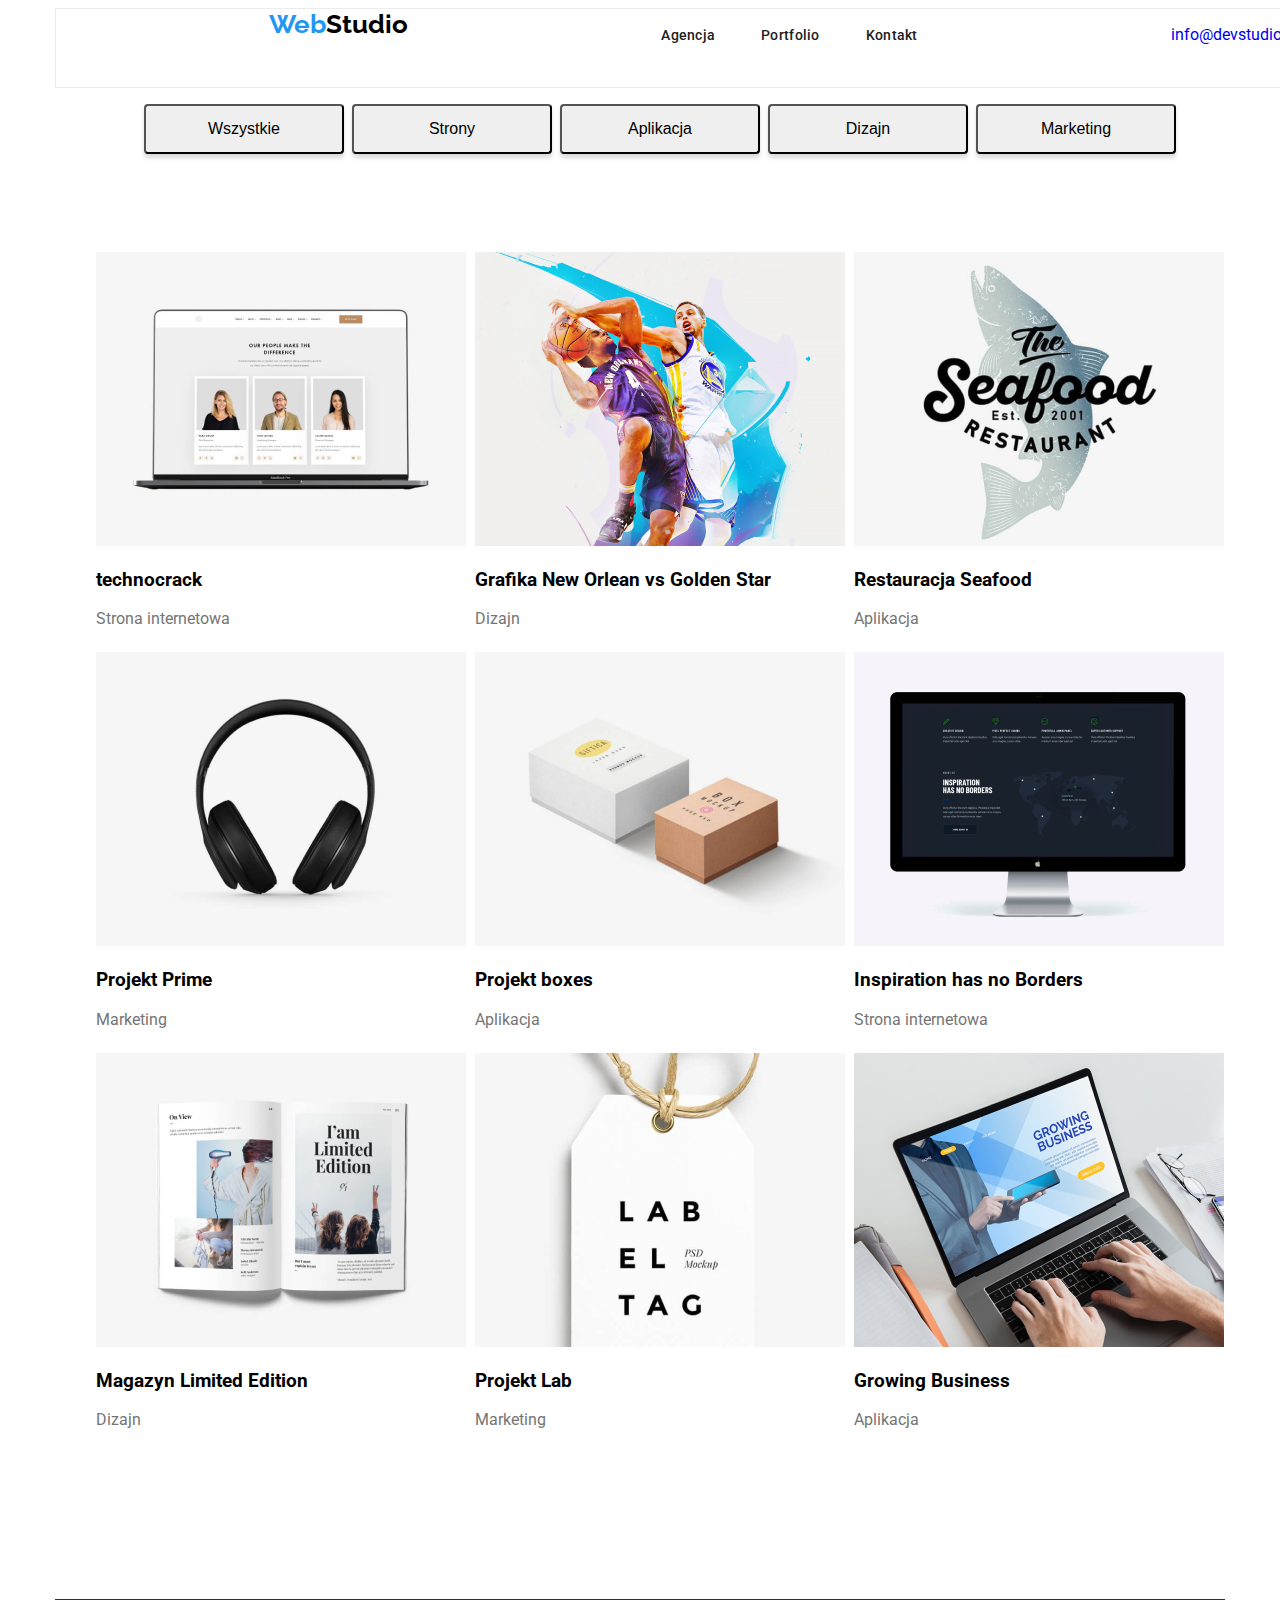
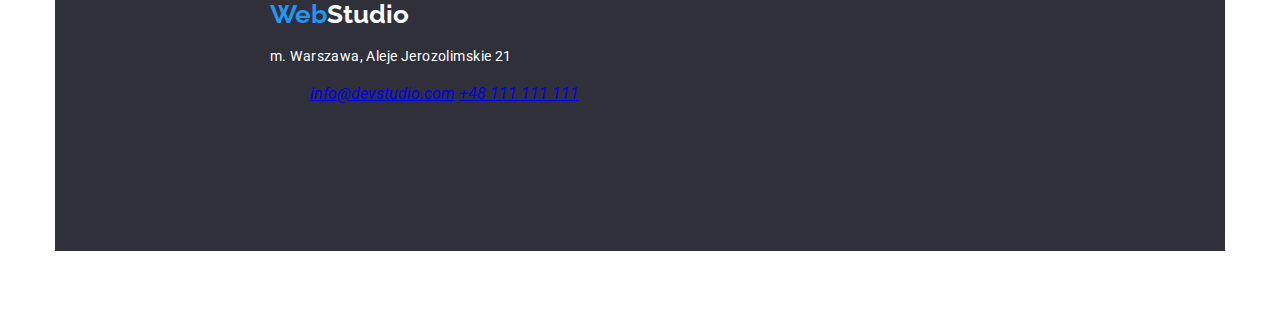
==== portfolio.html @ b5181aa5 "me" ====
<!DOCTYPE html>
<html lang="pl">
  <head>
    <meta charset="UTF-8" />
    <meta http-equiv="X-UA-Compatible" content="IE=edge" />
    <meta name="viewport" content="width=device-width, initial-scale=1.0" />
    <title>Portfolio</title>
    <link rel="preconnect" href="https://fonts.googleapis.com" />
    <link rel="preconnect" href="https://fonts.gstatic.com" crossorigin />
    <link
      href="https://fonts.googleapis.com/css2?family=Montserrat:ital,wght@0,400;1,700&family=Raleway:wght@700&family=Roboto:wght@400;500;700;900&display=swap"
      rel="stylesheet"
    />
    <link rel="stylesheet" href="./css/styles.css" />
  </head>
  <div class="container">
    <body>
      <header class="navbar">
        <div class="section-header">
        <a href="/" class="logo"
          ><span class="color-one">Web</span
          ><span class="color-two">Studio</span></a
        >
        <nav class="navigation">
          <ul class="social-links">
            <li><a class="link" href="./index.html">Agencja</a></li>
            <li><a class="link" href="Portfolio">Portfolio</a></li>
            <li><a class="link" href="Kontakt">Kontakt</a></li>
          </ul>
        </nav>
        <ul>
          <a class="links" href="mailto:info@devstudio.com" class="contact"
            >info@devstudio.com</a
          >
          <a class="links" href="tel:+48111111111" class="contact"
            >+48 111 111 111</a
          >

        </ul>
      </header>
      <main>
        
        <ul class="section-two">
          <button class="button" class="pointer" type="button">
            Wszystkie
          </button>
          <button class="button" class="pointer" type="button">Strony</button>
          <button class="button" class="pointer" type="button">
            Aplikacja
          </button>
          <button class="button" class="pointer" type="button">Dizajn</button>
          <button class="button" class="pointer" type="button">
            Marketing
          </button>
        </ul>

        <ul class="section-one">
          <li>
            <img width: 370px; height: 294px; src="./images/technocrack.jpg"
            alt="Laptop z widokiem strony www">
            <h3>technocrack</h3>
            <p>Strona internetowa</p>
          </li>
          <li>
            <img width: 370px; height: 294px; src="./images/Basketball.jpg"
            alt="zawodnicy z ligi NBA New Orelans vs Golden Star">
            <h3>Grafika New Orlean vs Golden Star</h3>
            <p>Dizajn</p>
          </li>
          <li>
            <img width: 370px; height: 294px; src="./images/restaurant.jpg"
            alt="logo restauracji Seafood">
            <h3>Restauracja Seafood</h3>
            <p>Aplikacja</p>
          </li>
          <li>
            <img width: 370px; height: 294px; src="./images/box_4.jpg"
            alt="Czarne słuchawki">
            <h3>Projekt Prime</h3>
            <p>Marketing</p>
          </li>
          <li>
            <img width: 370px; height: 294px; src="./images/boxes.jpg"
            alt="Pudełko z logo">
            <h3>Projekt boxes</h3>
            <p>Aplikacja</p>
          </li>
          <li>
            <img width: 370px; height: 294px; src="./images/monitor.jpg"
            alt="monitor">
            <h3>Inspiration has no Borders</h3>
            <p>Strona internetowa</p>
          </li>
          <li>
            <img width: 370px; height: 294px; src="./images/book.jpg"
            alt="Czasopismo life style">
            <h3>Magazyn Limited Edition</h3>
            <p>Dizajn</p>
          </li>
          <li>
            <img width: 370px; height: 294px; src="./images/projekt_Lab.jpg"
            alt="Etykieta Lab El Tag">
            <h3>Projekt Lab</h3>
            <p>Marketing</p>
          </li>
          <li>
            <img width: 370px; height: 294px; src="./images/laptop.jpg"
            alt="Laptop ze stroną www">
            <h3>Growing Business</h3>
            <p>Aplikacja</p>
          </li>
        </ul>
      </main>
      <footer class="background-color">
        <div class="section-footer"> 
        <a href="/" class="logo"><span class="color-one">Web</span><span class="color-three">Studio</span></a>
        <address>
          <p class="footer-address">m. Warszawa, Aleje Jerozolimskie 21</p>
          <ul class="contact-links">
            <a class="links" href="mailto:info@devstudio.com" class="contact"
              >info@devstudio.com</a>
            <a class="links" href="tel:+48111111111" class="contact"
              >+48 111 111 111</a>
            </div>
          </ul>
        </address>
      </footer>
    </body>
  </div>
</html>
---- css/styles.css ----
* {
  box-sizing: border-box;
}
:root {
  --main-color: #212121;
  --secondary-color: #757575;
}

body {
  font-family: "Roboto", sans-serif;
}

.logo {
  font-family: "Raleway";
  font-style: normal;
  font-weight: 700;
  text-decoration: none;
  font-size: 26px;
  line-height: 1.2;
  /* identical to box height */
}
.color-one {
  color: #2196f3;
}
.color-two {
  color: #000000;
}

.social-links {
  color: #212121;
  display: flex;
  gap: 46px;
}

.social-links .link:focus {
  color: #2196f3;
}

.social-links .link:hover {
  color: #2196f3;
}

.contact-links {
  color: #757575;
  gap: 50px;
}
.contact-links .links:focus {
  color: #2196f3;
}

.contact-links .links:hover {
  color: #2196f3;
}

.button {
  width: 200px;
  height: 50px;
  left: 700px;
  top: 430px;
  color: #000000;
  box-shadow: 0px 4px 4px rgba(0, 0, 0, 0.15);
  border-radius: 4px;
  line-height: 30px;
  /* identical to box height, or 188% */
  font-size: 16px;
  line-height: 30px;
}

.button:hover {
  background-color: #2196f3;
}
.pointer {
  cursor: pointer;
}

.navbar a {
  text-decoration: none;
}
.navbar .navigation a {
  font-weight: 500;
  font-size: 14px;
  line-height: 1.1;
  letter-spacing: 0.02em;

  color: var(--main-color, black);
}

.navbar .contact {
  font-weight: 500;
  font-size: 14px;
  line-height: 1.1;
  letter-spacing: 0.02em;

  color: var(--secondary-color, gray);
}
p {
  color: var(--secondary-color, gray);
}
ul {
  list-style-type: none;
}

.background-color {
  background: #2f303a;
}
.color-three {
  color: #ffffff;
}
.footer {
  font-family: "Roboto", sans-serif;
}
.footer-address {
  color: #ffffff;
  font-style: normal;
  font-weight: 400;
  font-size: 14px;
  line-height: 1.7;
  /* or 171% */

  letter-spacing: 0.03em;
}

.contact-footer {
  font-family: "Roboto";
  font-style: normal;
  font-weight: 400;
  font-size: 14px;
  line-height: 1.7;
  /* or 171% */

  letter-spacing: 0.03em;
  text-decoration-line: underline;

  color: rgba(255, 255, 255, 0.6);
}

.container {
  max-width: 1200px;
  margin: 0px auto;
  padding: 0px 15px;
}
.section-header {
  width: 1600px;
  height: 80px;
  justify-content: space-evenly;
  border: 1px solid #ececec;
  background: #ffffff;
  display: flex;
  margin: auto;
}
.section-one {
  display: flex;
  flex-wrap: wrap;
  align-items: center;
  justify-content: center;
  justify-content: space-around;
  gap: 8px;
  padding-top: 94px;
  padding-bottom: 94px;
  margin: auto;
  list-style-type: none;
}

.section-two {
  display: flex;
  justify-content: center;
  gap: 8px;
  height: 38px;
  border-radius: 4px;
  flex-basis: auto;
}

.section-footer {
  width: 1600px;
  height: 252px;
  top: 1628px;
  flex-direction: column;
  margin: 60px 1240px 60px 215px;
}
.section-three {
  width: 1600px;
  height: 600px;
  left: 0px;
  top: 80px;
  background: #2f303a;
  flex-wrap: wrap;
  text-align: center;
  letter-spacing: 0.06em;
  text-transform: uppercase;
  line-height: 60px;
  margin-left: 100px;
}

.lorem-ipsum {
  display: flex;
  font-weight: 400;
  font-size: 14px;
  line-height: 24px;

  padding-top: 800px;
}

.hero {
  background: #2f303a;
  width: 1600px;
  height: 600px;
  display: flex;
  color: #ffffff;
  align-items: center;
  text-align: center;
  letter-spacing: 0.06em;
  text-transform: uppercase;
  font-size: 34px;
  line-height: 60px;
  position: absolute;
  margin-left: 100px;
  padding: 200px 425px 280px 425px;
}

.section-four {
  font-weight: 700;
  font-size: 36px;
  line-height: 42px;
  text-align: center;
  letter-spacing: 0.03em;
  color: #212121;
  top: 969px;
  display: flex;
  flex-wrap: wrap;
  align-items: center;
  justify-content: center;
  justify-content: space-around;
  gap: 8px;
  margin: auto;
  list-style-type: none;
  padding-top: 94px;
  padding-bottom: 94px;
}
.do-do {
  display: flex;
  list-style-type: none;
  padding-top: 94px;
  padding-bottom: 94px;
  flex-wrap: wrap;
}
.lorem-ipsum-list {
  display: flex;
}
.lorem-impsum-item {
  display: flex;
  flex-basis: calc(100% - 20px) / 3;
  padding: 10px;
}

.lorem-ipsum-title {
  display: flex;
  margin-top: 0;
  justify-content: center;
  align-items: flex-start;
}

.lorem-ipsum-p {
  margin: 0;
}
.do-do-list {
  flex-direction: row;
}
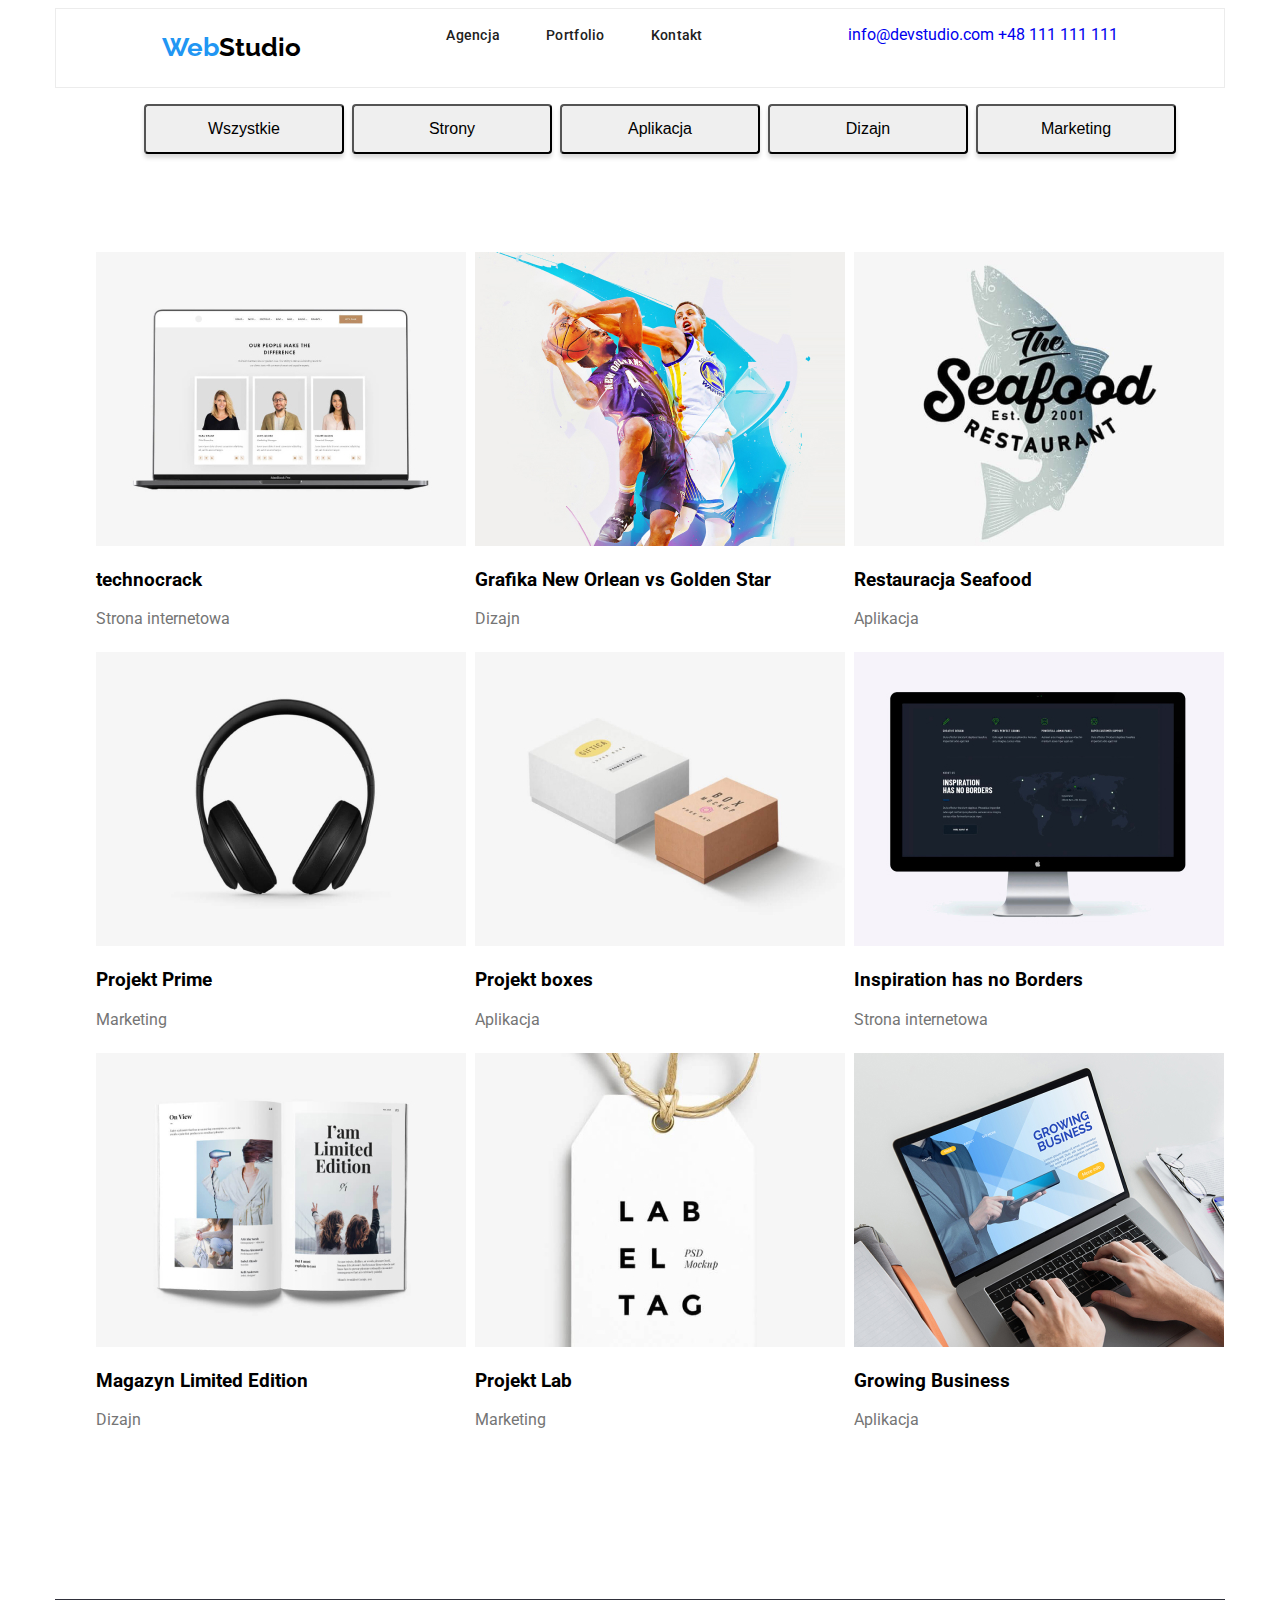
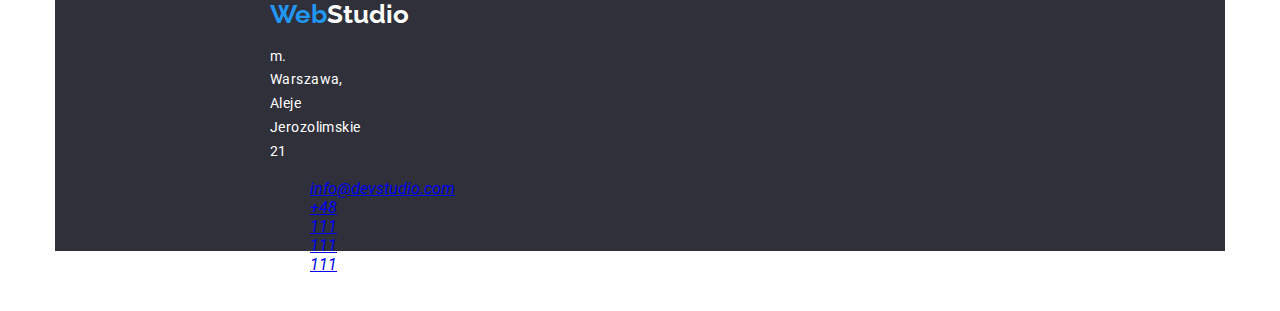
==== commit 8f0c5092: "me" ====
--- a/portfolio.html
+++ b/portfolio.html
@@ -24,7 +24,7 @@
         <nav class="navigation">
           <ul class="social-links">
             <li><a class="link" href="./index.html">Agencja</a></li>
-            <li><a class="link" href="Portfolio">Portfolio</a></li>
+            <li><a class="link" href="Portfolio.html">Portfolio</a></li>
             <li><a class="link" href="Kontakt">Kontakt</a></li>
           </ul>
         </nav>
--- a/css/styles.css
+++ b/css/styles.css
@@ -17,6 +17,7 @@
   text-decoration: none;
   font-size: 26px;
   line-height: 1.2;
+  align-self: center;
   /* identical to box height */
 }
 .color-one {
@@ -30,6 +31,7 @@
   color: #212121;
   display: flex;
   gap: 46px;
+  align-self: center;
 }
 
 .social-links .link:focus {
@@ -140,7 +142,6 @@
   padding: 0px 15px;
 }
 .section-header {
-  width: 1600px;
   height: 80px;
   justify-content: space-evenly;
   border: 1px solid #ececec;
@@ -171,14 +172,12 @@
 }
 
 .section-footer {
-  width: 1600px;
   height: 252px;
   top: 1628px;
   flex-direction: column;
   margin: 60px 1240px 60px 215px;
 }
 .section-three {
-  width: 1600px;
   height: 600px;
   left: 0px;
   top: 80px;
@@ -202,7 +201,7 @@
 
 .hero {
   background: #2f303a;
-  width: 1600px;
+
   height: 600px;
   display: flex;
   color: #ffffff;
@@ -214,6 +213,7 @@
   line-height: 60px;
   position: absolute;
   margin-left: 100px;
+  margin-right: 100px;
   padding: 200px 425px 280px 425px;
 }
 
@@ -245,10 +245,11 @@
 }
 .lorem-ipsum-list {
   display: flex;
+  align-self: center;
 }
 .lorem-impsum-item {
   display: flex;
-  flex-basis: calc(100% - 20px) / 3;
+
   padding: 10px;
 }
 
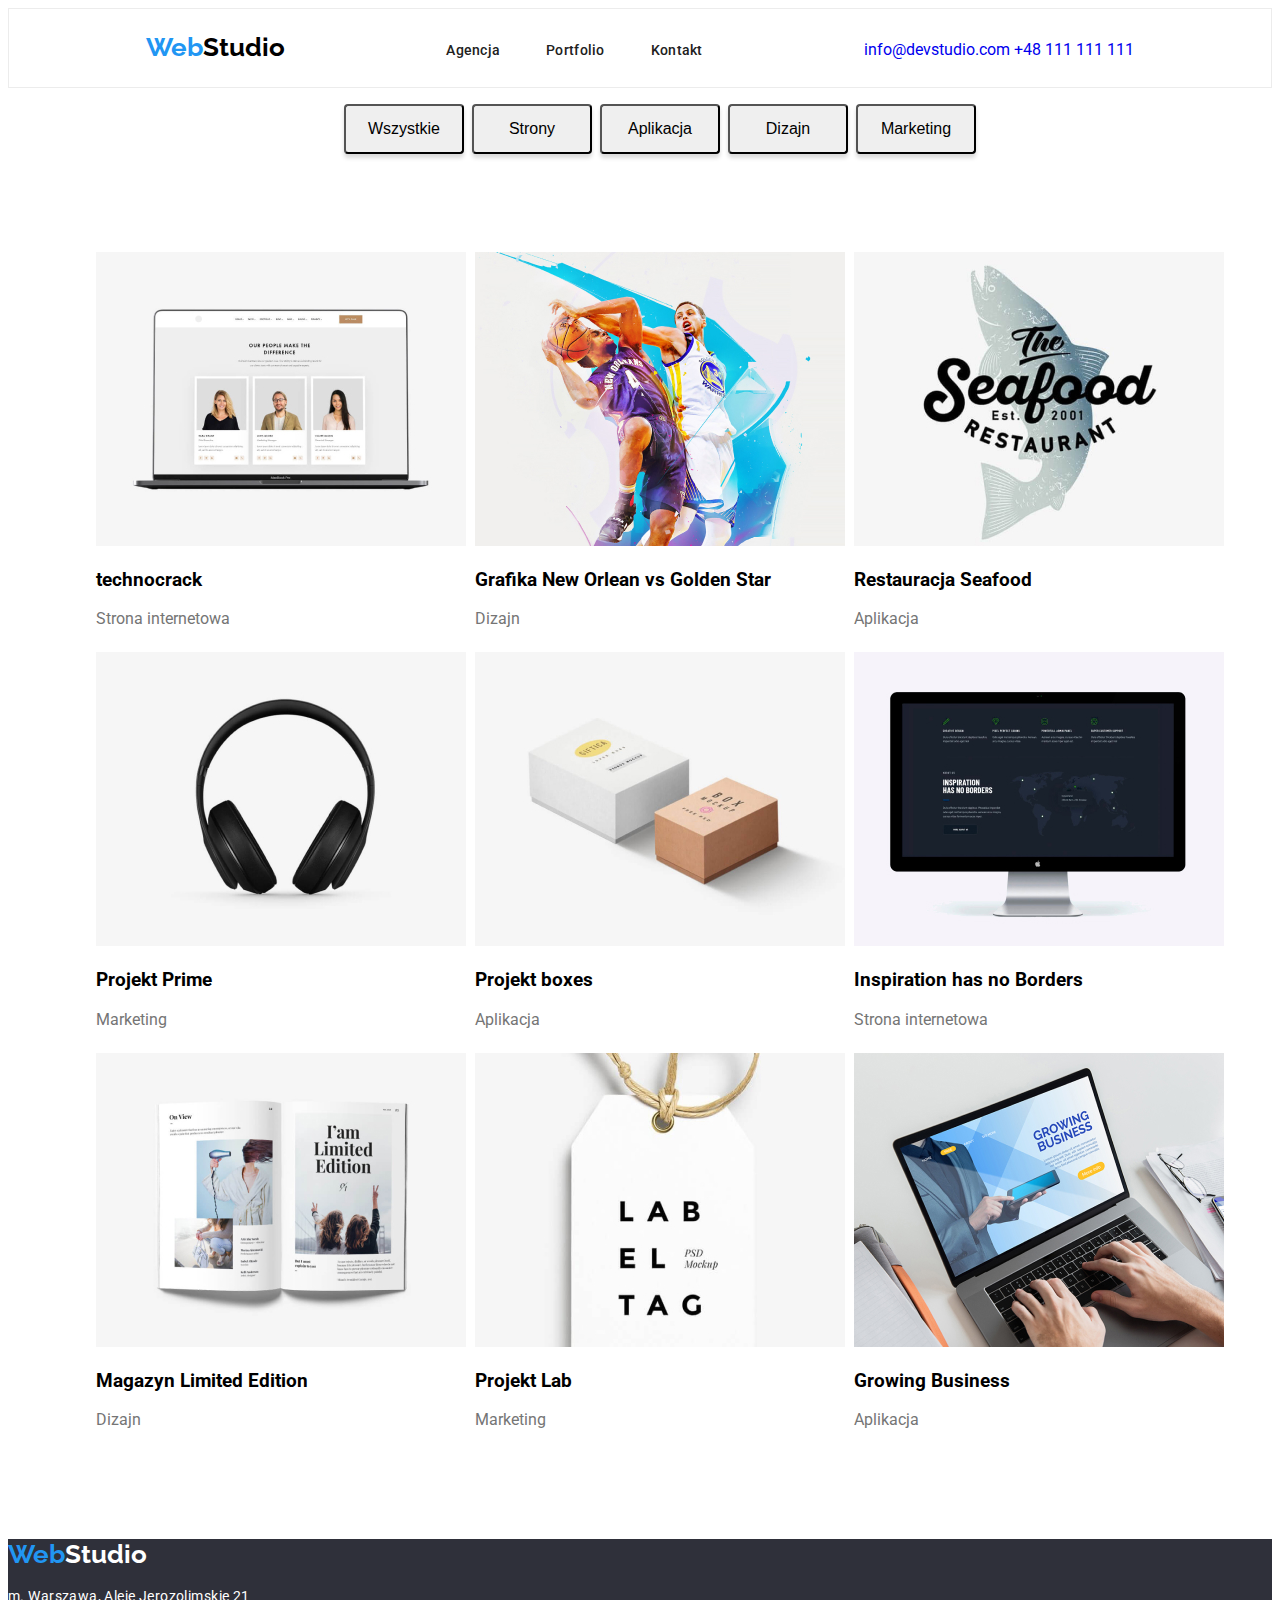
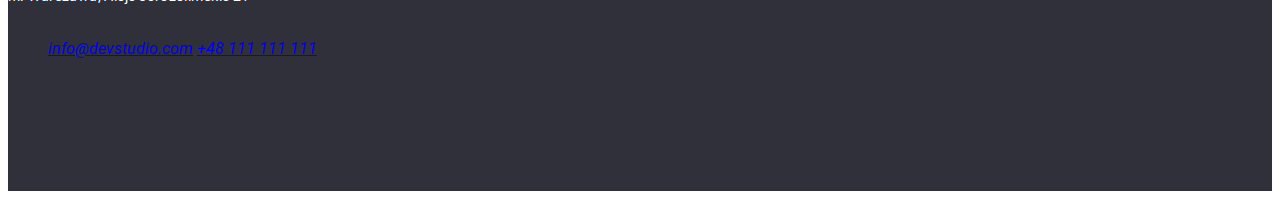
==== commit 8065a7e8: "me" ====
--- a/portfolio.html
+++ b/portfolio.html
@@ -13,7 +13,7 @@
     />
     <link rel="stylesheet" href="./css/styles.css" />
   </head>
-  <div class="container">
+  
     <body>
       <header class="navbar">
         <div class="section-header">
@@ -24,18 +24,18 @@
         <nav class="navigation">
           <ul class="social-links">
             <li><a class="link" href="./index.html">Agencja</a></li>
-            <li><a class="link" href="Portfolio.html">Portfolio</a></li>
+            <li><a class="link" href="portfolio.html">Portfolio</a></li>
             <li><a class="link" href="Kontakt">Kontakt</a></li>
           </ul>
         </nav>
-        <ul>
+        <ul class="contact-links">
           <a class="links" href="mailto:info@devstudio.com" class="contact"
             >info@devstudio.com</a
           >
           <a class="links" href="tel:+48111111111" class="contact"
             >+48 111 111 111</a
           >
-
+        </div>
         </ul>
       </header>
       <main>
@@ -53,7 +53,7 @@
             Marketing
           </button>
         </ul>
-
+        <div class="container">
         <ul class="section-one">
           <li>
             <img width: 370px; height: 294px; src="./images/technocrack.jpg"
@@ -112,16 +112,24 @@
         </ul>
       </main>
       <footer class="background-color">
-        <div class="section-footer"> 
-        <a href="/" class="logo"><span class="color-one">Web</span><span class="color-three">Studio</span></a>
+        <div class="section-footer">
+           
+        <a href="/" class="logo"
+          ><span class="color-one">Web</span
+          ><span class="color-three">Studio</span></a
+        >
         <address>
           <p class="footer-address">m. Warszawa, Aleje Jerozolimskie 21</p>
+          
           <ul class="contact-links">
+            
             <a class="links" href="mailto:info@devstudio.com" class="contact"
-              >info@devstudio.com</a>
+              >info@devstudio.com</a
+            >
             <a class="links" href="tel:+48111111111" class="contact"
-              >+48 111 111 111</a>
-            </div>
+              >+48 111 111 111</a
+            >
+          </div>
           </ul>
         </address>
       </footer>
--- a/css/styles.css
+++ b/css/styles.css
@@ -31,7 +31,7 @@
   color: #212121;
   display: flex;
   gap: 46px;
-  align-self: center;
+  padding-top: 15px;
 }
 
 .social-links .link:focus {
@@ -45,6 +45,7 @@
 .contact-links {
   color: #757575;
   gap: 50px;
+  padding-top: 15px;
 }
 .contact-links .links:focus {
   color: #2196f3;
@@ -55,10 +56,9 @@
 }
 
 .button {
-  width: 200px;
+  width: 120px;
   height: 50px;
-  left: 700px;
-  top: 430px;
+
   color: #000000;
   box-shadow: 0px 4px 4px rgba(0, 0, 0, 0.15);
   border-radius: 4px;
@@ -148,6 +148,7 @@
   background: #ffffff;
   display: flex;
   margin: auto;
+  padding: 0px 15px;
 }
 .section-one {
   display: flex;
@@ -173,32 +174,78 @@
 
 .section-footer {
   height: 252px;
-  top: 1628px;
+
   flex-direction: column;
-  margin: 60px 1240px 60px 215px;
+  margin: auto;
 }
 .section-three {
   height: 600px;
-  left: 0px;
-  top: 80px;
+
   background: #2f303a;
   flex-wrap: wrap;
   text-align: center;
   letter-spacing: 0.06em;
   text-transform: uppercase;
   line-height: 60px;
-  margin-left: 100px;
 }
 
 .lorem-ipsum {
-  display: flex;
   font-weight: 400;
   font-size: 14px;
   line-height: 24px;
-
   padding-top: 800px;
 }
 
+.lorem-ipsum-one {
+  display: flex;
+  justify-content: center;
+  align-content: center;
+  flex-direction: row;
+}
+.lorem-ipsum-two {
+  display: flex;
+}
+.do-do {
+  display: flex;
+  list-style-type: none;
+  font-size: 36px;
+  line-height: 42px;
+  text-align: center;
+
+  align-items: center;
+  justify-content: center;
+  align-content: center;
+  text-align: center;
+}
+.do-do-item {
+  display: flex;
+}
+
+.do-do-list {
+  display: flex;
+  gap: 30px;
+}
+.do-do-h2 {
+  display: flex;
+  text-align: center;
+  justify-content: center;
+}
+
+.team-one {
+  display: flex;
+  justify-content: center;
+  align-content: center;
+  text-align: center;
+  background: #f5f4fa;
+
+  height: 648px;
+  align-items: center;
+}
+.team-two {
+  display: flex;
+  gap: 30px;
+  align-items: center;
+}
 .hero {
   background: #2f303a;
 
@@ -212,8 +259,7 @@
   font-size: 34px;
   line-height: 60px;
   position: absolute;
-  margin-left: 100px;
-  margin-right: 100px;
+
   padding: 200px 425px 280px 425px;
 }
 
@@ -224,7 +270,7 @@
   text-align: center;
   letter-spacing: 0.03em;
   color: #212121;
-  top: 969px;
+
   display: flex;
   flex-wrap: wrap;
   align-items: center;
@@ -236,33 +282,3 @@
   padding-top: 94px;
   padding-bottom: 94px;
 }
-.do-do {
-  display: flex;
-  list-style-type: none;
-  padding-top: 94px;
-  padding-bottom: 94px;
-  flex-wrap: wrap;
-}
-.lorem-ipsum-list {
-  display: flex;
-  align-self: center;
-}
-.lorem-impsum-item {
-  display: flex;
-
-  padding: 10px;
-}
-
-.lorem-ipsum-title {
-  display: flex;
-  margin-top: 0;
-  justify-content: center;
-  align-items: flex-start;
-}
-
-.lorem-ipsum-p {
-  margin: 0;
-}
-.do-do-list {
-  flex-direction: row;
-}
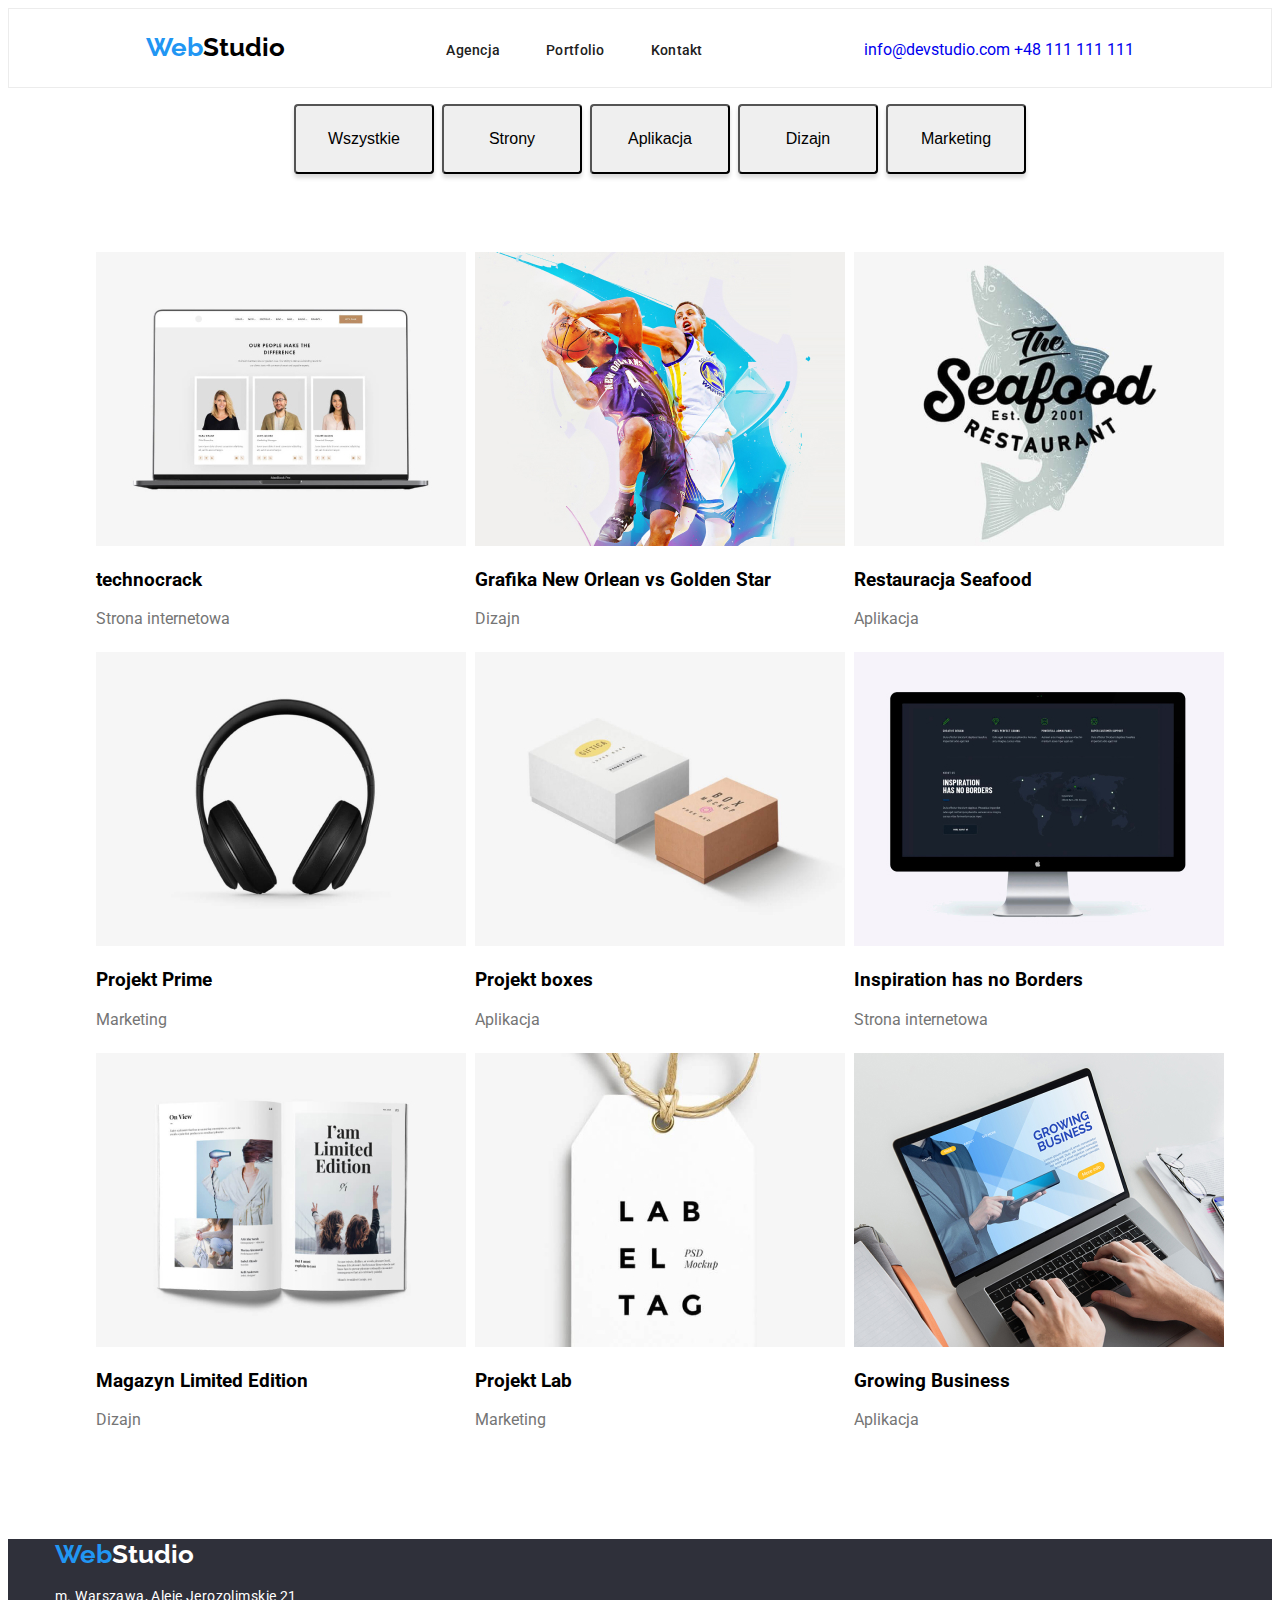
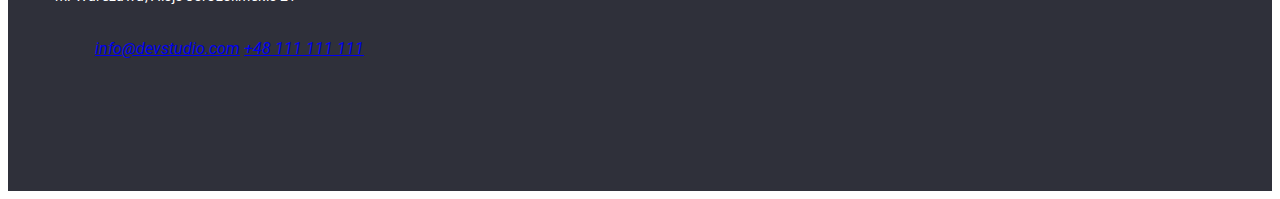
==== commit 35129eb9: "me" ====
--- a/portfolio.html
+++ b/portfolio.html
@@ -11,6 +11,10 @@
       href="https://fonts.googleapis.com/css2?family=Montserrat:ital,wght@0,400;1,700&family=Raleway:wght@700&family=Roboto:wght@400;500;700;900&display=swap"
       rel="stylesheet"
     />
+    <link rel="stylesheet" href="https://cdnjs.cloudflare.com/ajax/libs/modern-normalize/1.1.0/modern-normalize.min.css" 
+    integrity="sha512-wpPYUAdjBVSE4KJnH1VR1HeZfpl1ub8YT/NKx4PuQ5NmX2tKuGu6U/JRp5y+Y8XG2tV+wKQpNHVUX03MfMFn9Q==" 
+    crossorigin="anonymous" 
+    referrerpolicy="no-referrer" />
     <link rel="stylesheet" href="./css/styles.css" />
   </head>
   
@@ -113,7 +117,7 @@
       </main>
       <footer class="background-color">
         <div class="section-footer">
-           
+          <div class="container"> 
         <a href="/" class="logo"
           ><span class="color-one">Web</span
           ><span class="color-three">Studio</span></a
@@ -122,13 +126,14 @@
           <p class="footer-address">m. Warszawa, Aleje Jerozolimskie 21</p>
           
           <ul class="contact-links">
-            
+            <div class="contact-links-footer">
             <a class="links" href="mailto:info@devstudio.com" class="contact"
               >info@devstudio.com</a
             >
             <a class="links" href="tel:+48111111111" class="contact"
               >+48 111 111 111</a
             >
+            </div>
           </div>
           </ul>
         </address>
--- a/css/styles.css
+++ b/css/styles.css
@@ -56,8 +56,8 @@
 }
 
 .button {
-  width: 120px;
-  height: 50px;
+  width: 140px;
+  height: 70px;
 
   color: #000000;
   box-shadow: 0px 4px 4px rgba(0, 0, 0, 0.15);
